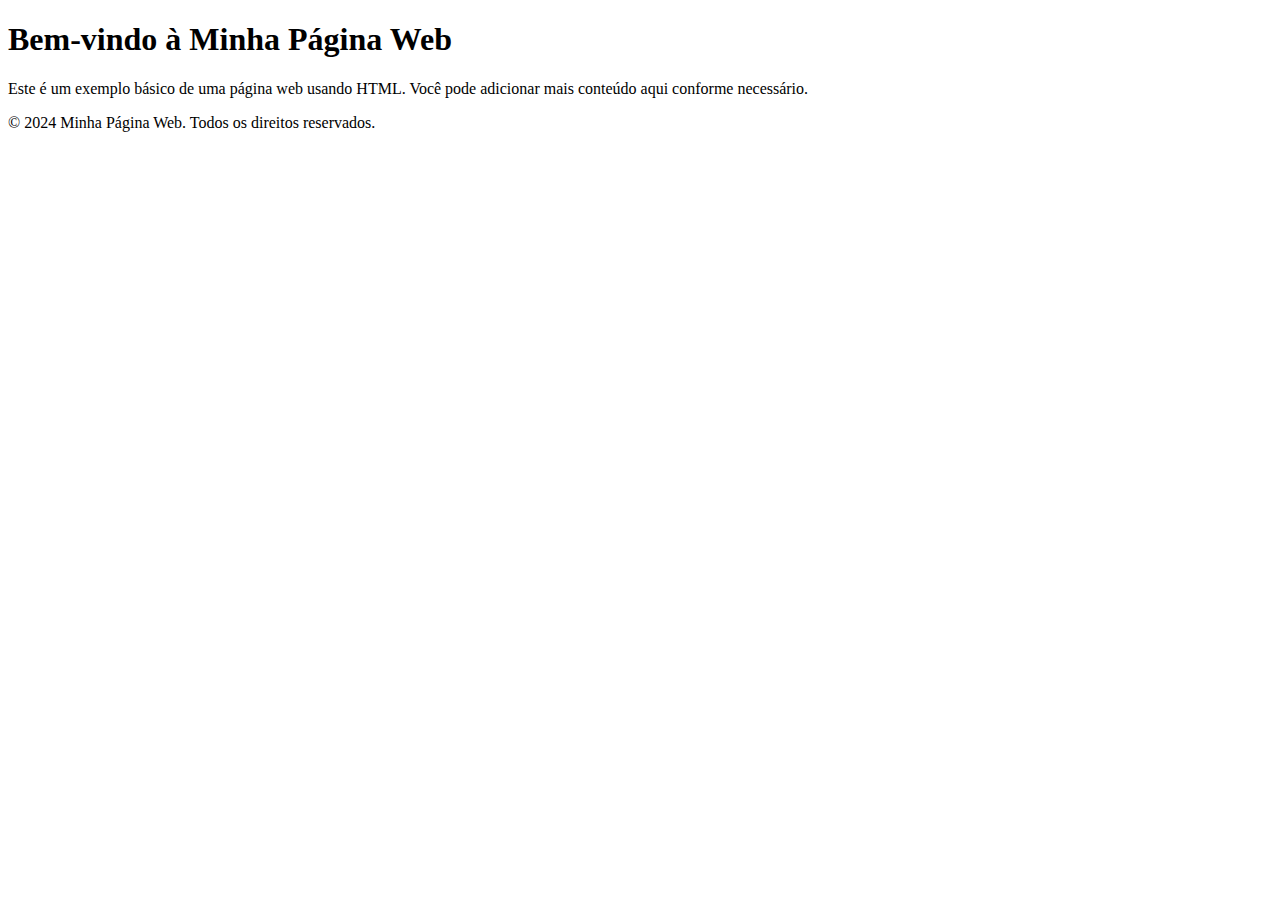
==== index.html @ a01e2703 "Added Index" ====
<!DOCTYPE html>
<html lang="pt-BR">
<head>
    <meta charset="UTF-8">
    <meta name="viewport" content="width=device-width, initial-scale=1.0">
    <title>Minha Página Web</title>
</head>
<body>
    <header>
        <h1>Bem-vindo à Minha Página Web</h1>
    </header>
    <main>
        <p>Este é um exemplo básico de uma página web usando HTML. Você pode adicionar mais conteúdo aqui conforme necessário.</p>
    </main>
    <footer>
        <p>&copy; 2024 Minha Página Web. Todos os direitos reservados.</p>
    </footer>
</body>
</html>
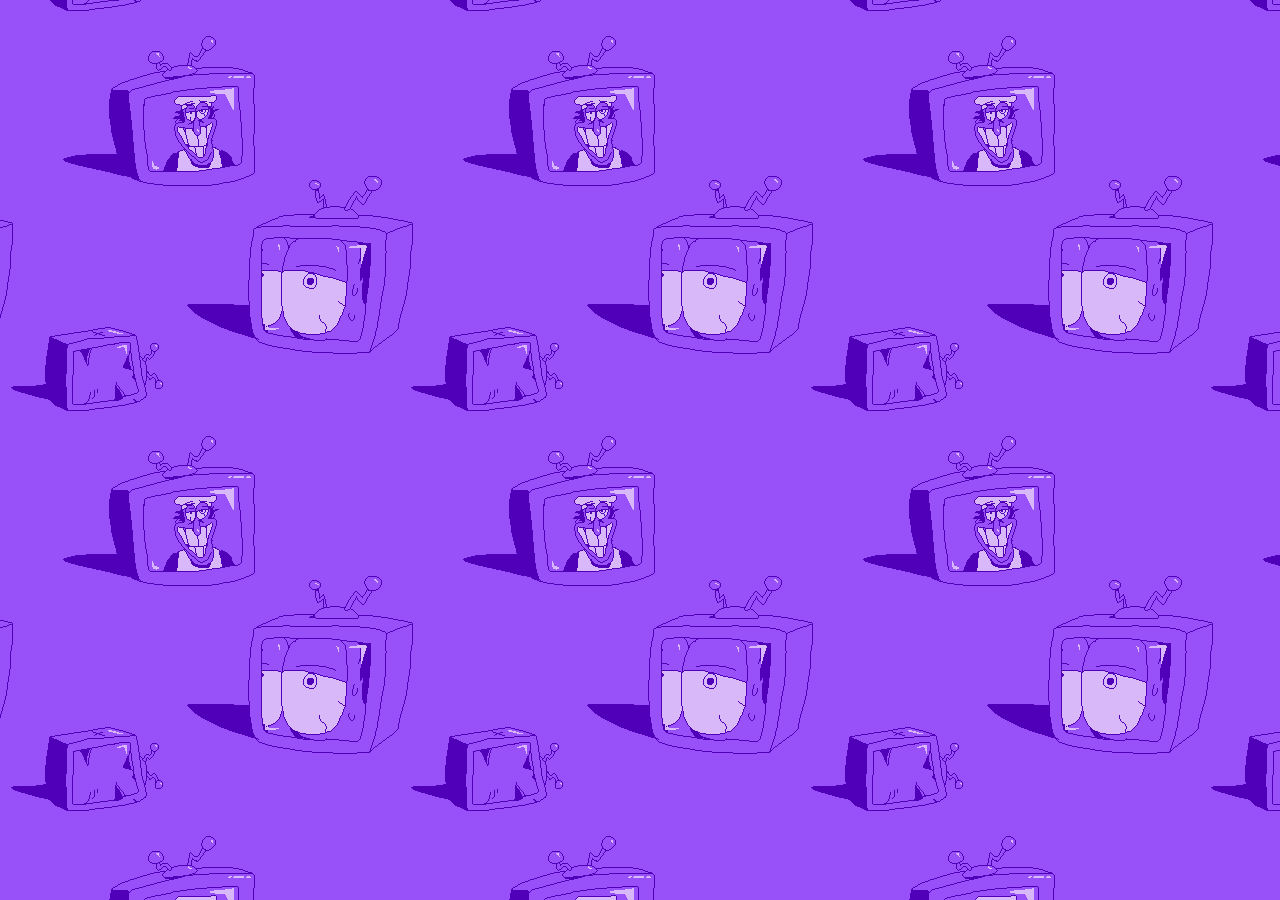
==== commit 21bb1e1b: "Background Added (template" ====
--- a/index.html
+++ b/index.html
@@ -3,17 +3,9 @@
 <head>
     <meta charset="UTF-8">
     <meta name="viewport" content="width=device-width, initial-scale=1.0">
-    <title>Minha Página Web</title>
+    <link rel="stylesheet" href="/CSS/styles.css">
+    <title>Welcome to My Space</title>
 </head>
 <body>
-    <header>
-        <h1>Bem-vindo à Minha Página Web</h1>
-    </header>
-    <main>
-        <p>Este é um exemplo básico de uma página web usando HTML. Você pode adicionar mais conteúdo aqui conforme necessário.</p>
-    </main>
-    <footer>
-        <p>&copy; 2024 Minha Página Web. Todos os direitos reservados.</p>
-    </footer>
 </body>
 </html>
--- a/CSS/styles.css
+++ b/CSS/styles.css
@@ -0,0 +1,10 @@
+body {
+    margin: 0;
+    padding: 0;
+    height: 100vh;
+    background-image: url('/IMG/img_background.png'); 
+    background-size: auto; 
+    background-position: top left; 
+    background-repeat: repeat; 
+    background-attachment: scroll; 
+}
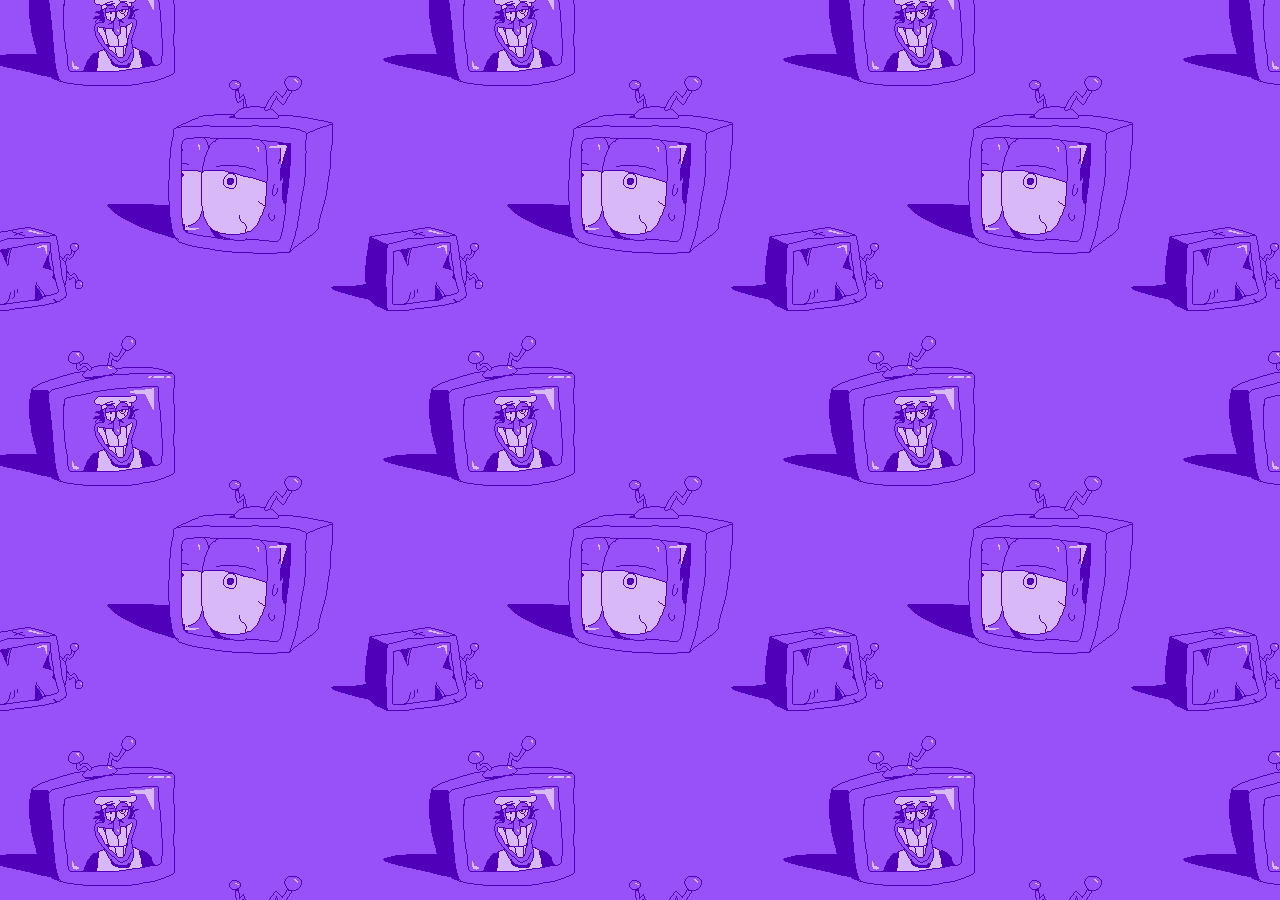
==== commit b0062f49: "Messing Around with Background" ====
--- a/index.html
+++ b/index.html
@@ -7,5 +7,14 @@
     <title>Welcome to My Space</title>
 </head>
 <body>
+
+
+    <div class="container">
+        <div class="quadrado"></div>
+    </div>
+    <div class="background-container">
+        <div class="img_background"></div>
+    </div>
+    <script src="/JS/main.js"></script>
 </body>
 </html>
--- a/CSS/styles.css
+++ b/CSS/styles.css
@@ -2,9 +2,41 @@
     margin: 0;
     padding: 0;
     height: 100vh;
-    background-image: url('/IMG/img_background.png'); 
-    background-size: auto; 
-    background-position: top left; 
-    background-repeat: repeat; 
-    background-attachment: scroll; 
+    overflow: hidden; /* Para esconder qualquer overflow */
+    display: flex;
+    justify-content: center;
+    align-items: center;
 }
+
+.background-container {
+    position: absolute;
+    top: 0;
+    left: 0;
+    width: 200%; /* Tamanho maior para cobrir diagonalmente */
+    height: 200%; /* Tamanho maior para cobrir diagonalmente */
+    transform: translate(-50%, -50%);
+}
+
+.img_background {
+    width: 100%;
+    height: 100%;
+    background-image: url('/IMG/img_background.png'); /* Substitua pelo caminho da sua imagem */
+    background-size: auto;
+    background-repeat: repeat;
+}
+
+.container {
+    position: relative; /* Alterado para relativo para não se sobrepor ao background */
+    display: flex;
+    justify-content: center;
+    align-items: center;
+    height: 100vh; /* Tamanho da viewport */
+}
+
+.quadrado {
+    width: 700px;
+    height: 500px;
+    background-color: rgba(0, 0, 0, 0.7); /* Cor preta com 70% de transparência */
+    border-radius: 10px; /* Borda redonda com raio de 10px */
+    border: 3px solid white; /* Borda branca fina */
+}
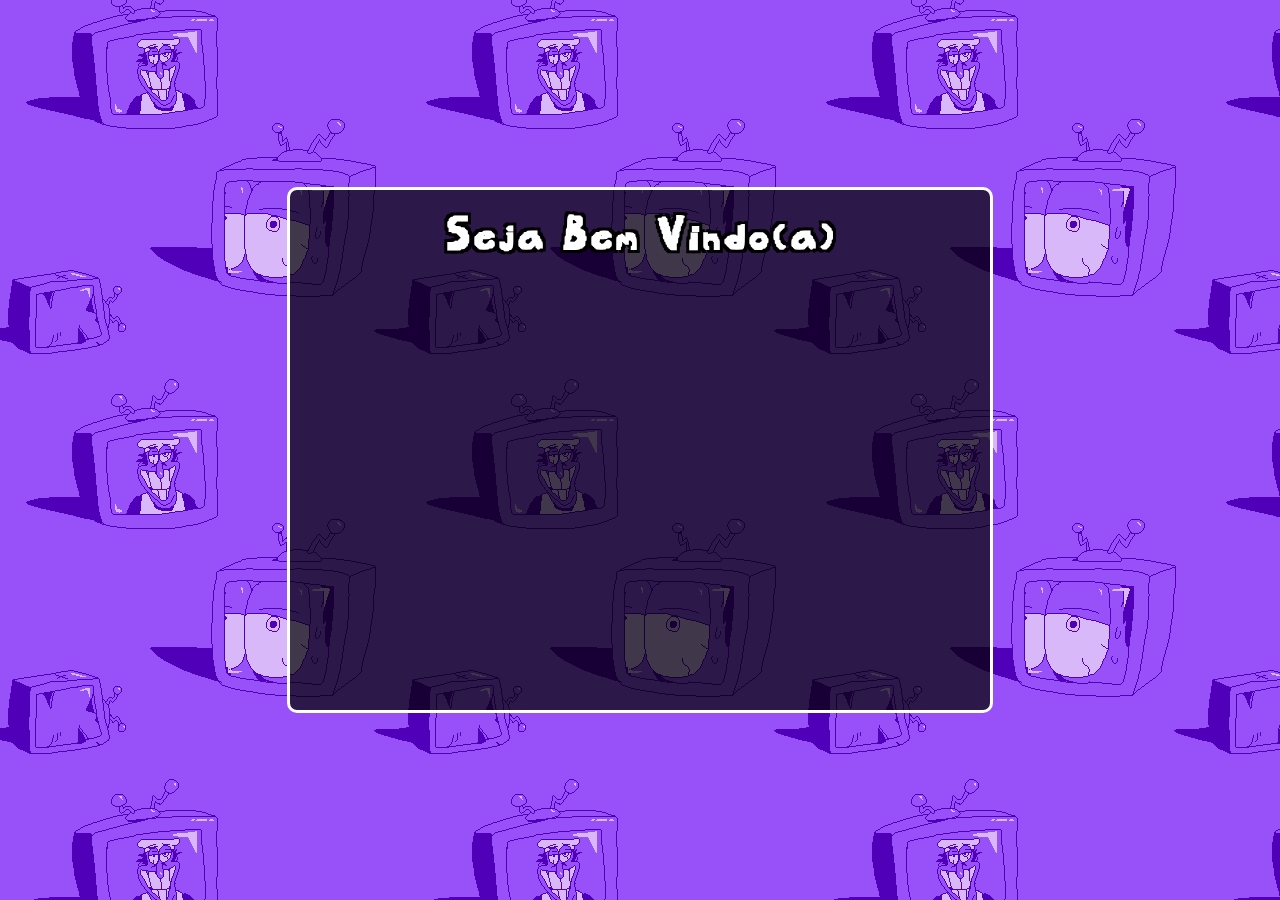
==== commit 17eb2ee7: "Added "Welcome" to the square" ====
--- a/index.html
+++ b/index.html
@@ -10,7 +10,9 @@
 
 
     <div class="container">
-        <div class="quadrado"></div>
+        <div class="quadrado">
+            <h1>Seja Bem Vindo(a)</h1>
+        </div>
     </div>
     <div class="background-container">
         <div class="img_background"></div>
--- a/CSS/styles.css
+++ b/CSS/styles.css
@@ -1,3 +1,7 @@
+@font-face {
+    font-family: 'Pepperoni-Regular-V2';
+    src: url('/fonts/Pepperoni-Regular-V2.otf') format('opentype');
+}
 body {
     margin: 0;
     padding: 0;
@@ -6,6 +10,9 @@
     display: flex;
     justify-content: center;
     align-items: center;
+    position: relative; /* Definindo o body como relativo */
+    z-index: 1; /* Garantindo que o body esteja acima de todos os elementos */
+    font-family: 'Pepperoni-Regular-V2', sans-serif; /* Aplicando a fonte customizada */
 }
 
 .background-container {
@@ -15,6 +22,7 @@
     width: 200%; /* Tamanho maior para cobrir diagonalmente */
     height: 200%; /* Tamanho maior para cobrir diagonalmente */
     transform: translate(-50%, -50%);
+    z-index: -1; /* Definindo o background como mais profundo */
 }
 
 .img_background {
@@ -26,17 +34,35 @@
 }
 
 .container {
-    position: relative; /* Alterado para relativo para não se sobrepor ao background */
     display: flex;
     justify-content: center;
     align-items: center;
-    height: 100vh; /* Tamanho da viewport */
+    position: relative; /* Definindo o container como relativo */
+    z-index: 2; /* Garantindo que o container esteja acima do background */
+    width: 100%;
+    height: 100%;
 }
 
 .quadrado {
-    width: 700px;
-    height: 500px;
+    width: 0;
+    height: 0;
     background-color: rgba(0, 0, 0, 0.7); /* Cor preta com 70% de transparência */
     border-radius: 10px; /* Borda redonda com raio de 10px */
     border: 3px solid white; /* Borda branca fina */
+    transition: none; /* Remove transições CSS */
+    display: flex;
+    justify-content: center;
+    align-items: flex-start; /* Alinhar os itens no topo */
+    padding-top: 20px; /* Espaçamento para o texto */
 }
+
+.quadrado h1 {
+    margin: 0;
+    color: white; /* Cor do texto */
+    font-size: 4em; /* Tamanho do texto */
+    text-shadow: 
+    -3px -3px 0 #000,  
+    3px -3px 0 #000,
+    -3px 3px 0 #000,
+    3px 3px 0 #000;
+}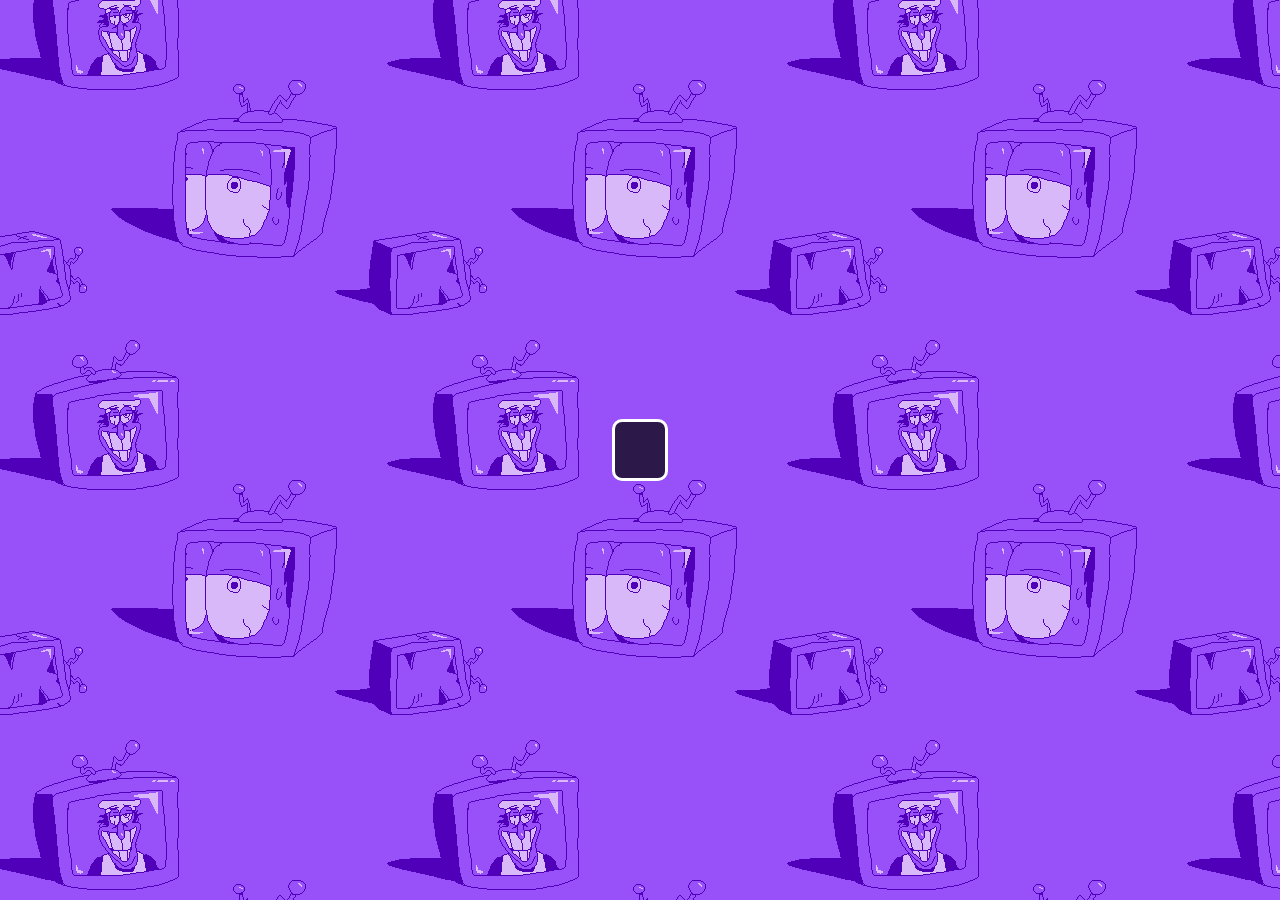
==== commit 57245db6: "IpGrabber (code to know if you're on or outside brazil)" ====
--- a/index.html
+++ b/index.html
@@ -1,22 +1,9 @@
-<!DOCTYPE html>
-<html lang="pt-BR">
-<head>
-    <meta charset="UTF-8">
-    <meta name="viewport" content="width=device-width, initial-scale=1.0">
-    <link rel="stylesheet" href="/CSS/styles.css">
-    <title>Welcome to My Space</title>
-</head>
-<body>
-
-
-    <div class="container">
-        <div class="quadrado">
-            <h1>Seja Bem Vindo(a)</h1>
-        </div>
-    </div>
-    <div class="background-container">
-        <div class="img_background"></div>
-    </div>
-    <script src="/JS/main.js"></script>
-</body>
-</html>
+<html lang="pt-BR">
+<head>
+    <meta charset="UTF-8">
+    <meta name="viewport" content="width=device-width, initial-scale=1.0">
+</head>
+<body>
+    <script src="/JS/redirect.js"></script>
+</body>
+</html>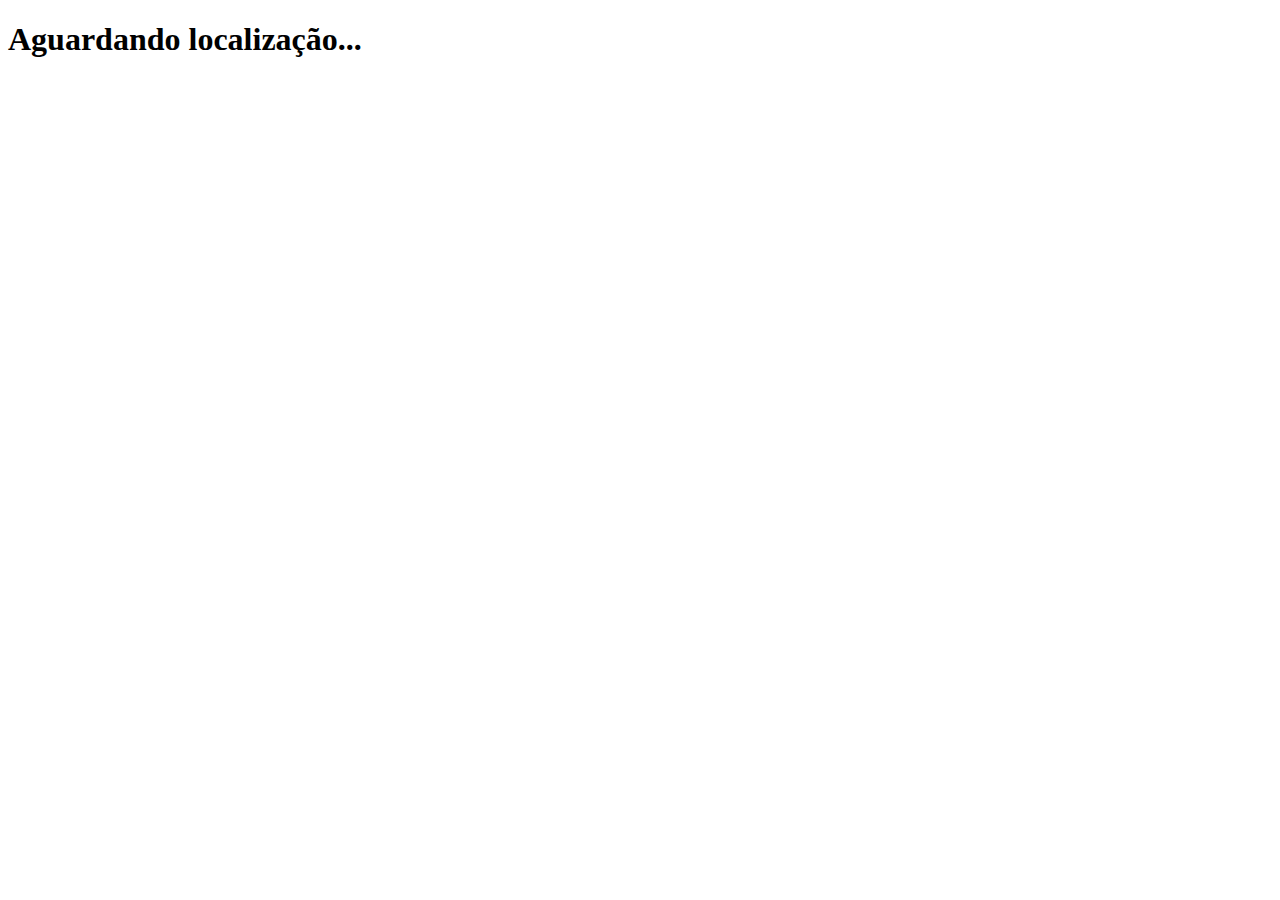
==== commit 4acd2ca9: "Ugh i hate APIs" ====
--- a/index.html
+++ b/index.html
@@ -1,9 +1,13 @@
+<!DOCTYPE html>
 <html lang="pt-BR">
 <head>
     <meta charset="UTF-8">
     <meta name="viewport" content="width=device-width, initial-scale=1.0">
+    <title>Detecção de Localização</title>
 </head>
 <body>
-    <script src="/JS/redirect.js"></script>
+    <div id="location-info">
+        <h1>Aguardando localização...</h1>
+    </div>
 </body>
-</html>+</html>
